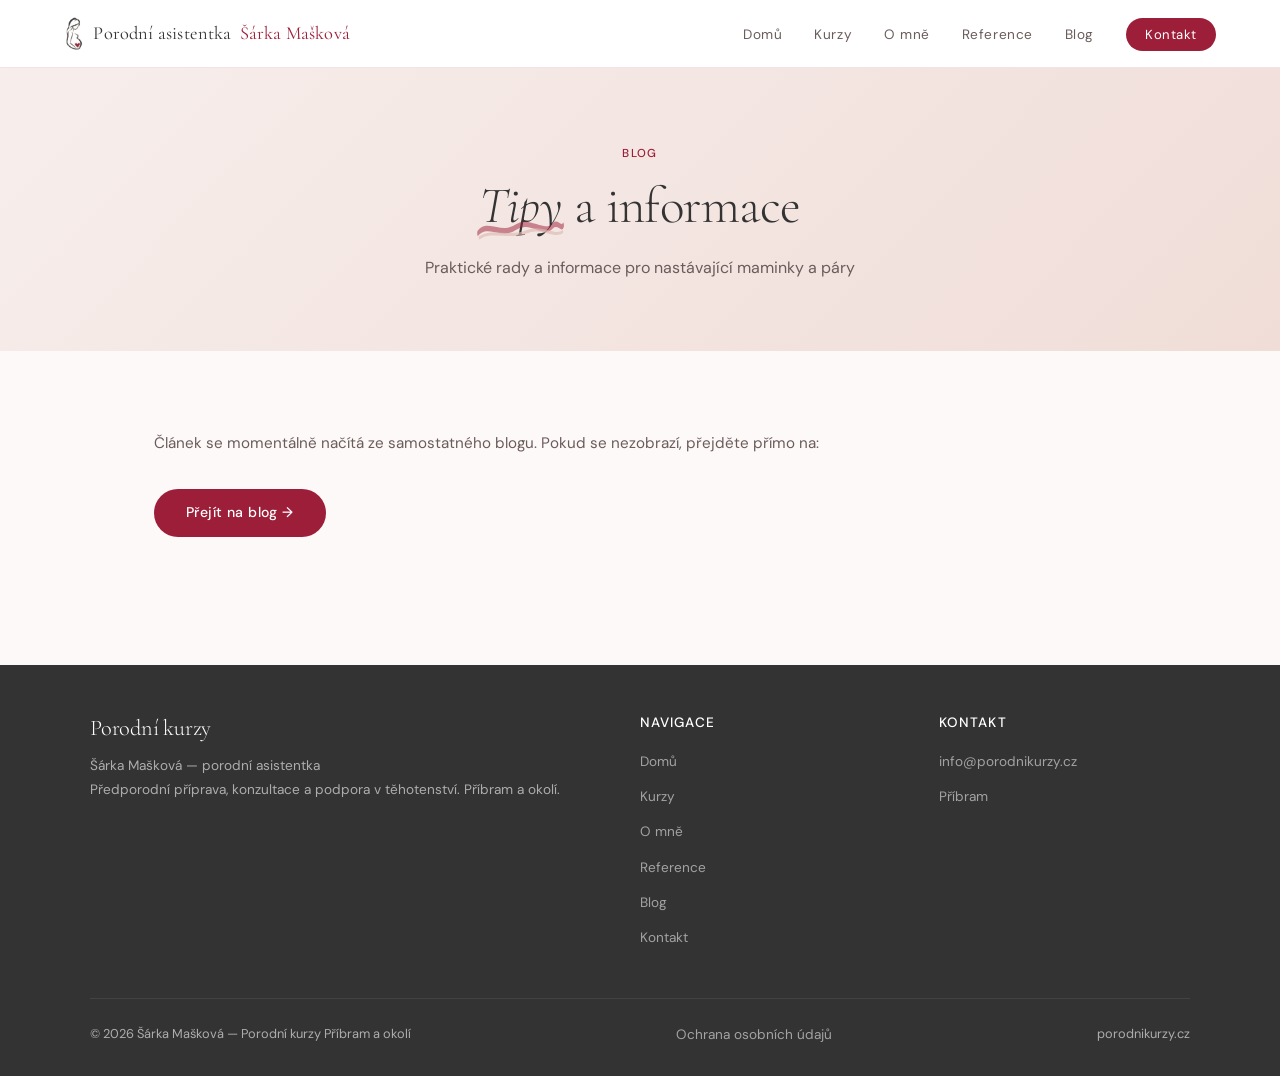
==== blog/index.html @ e964b086 "Refactor code structure for improved readability and maintainability- stranka per odkaz Co-authored-" ====
<!DOCTYPE html>
<html lang="cs">
<head>
  <meta charset="UTF-8">
  <meta name="viewport" content="width=device-width, initial-scale=1.0">
  <title>Blog o těhotenství, porodu a šestinedělí | Porodní kurzy Příbram</title>
  <meta name="description" content="Blog porodní asistentky Šárky Maškové s tipy k těhotenství, porodu, šestinedělí a péči o novorozence. Praktické články pro nastávající rodiče.">
  <link rel="canonical" href="https://porodnikurzy.cz/blog/">
  <meta property="og:title" content="Blog o těhotenství, porodu a šestinedělí | Porodní kurzy Příbram">
  <meta property="og:description" content="Praktické články o těhotenství, porodu, šestinedělí a péči o novorozence od porodní asistentky Šárky Maškové.">
  <meta property="og:url" content="https://porodnikurzy.cz/blog/">
  <meta name="twitter:title" content="Blog o těhotenství, porodu a šestinedělí | Porodní kurzy Příbram">
  <meta name="twitter:description" content="Praktické rady pro nastávající rodiče od porodní asistentky Šárky Maškové.">
  <meta name="robots" content="index, follow, max-snippet:-1, max-image-preview:large">
  <meta name="author" content="Šárka Mašková">
  <meta name="geo.region" content="CZ-ST">
  <meta name="geo.placename" content="Příbram, Středočeský kraj">
  <meta name="geo.position" content="49.6947;14.0120">
  <meta name="ICBM" content="49.6947, 14.0120">
  <meta property="og:type" content="website">
  <meta property="og:image" content="https://porodnikurzy.cz/sarka_maskova_square.png">
  <meta property="og:image:alt" content="Šárka Mašková, porodní asistentka">
  <meta property="og:locale" content="cs_CZ">
  <meta property="og:site_name" content="Porodní kurzy Příbram">
  <meta name="twitter:card" content="summary_large_image">
  <meta name="twitter:image" content="https://porodnikurzy.cz/sarka_maskova_square.png">
  <meta name="twitter:image:alt" content="Šárka Mašková, porodní asistentka v Příbrami">
  <meta name="theme-color" content="#9d1e39">
  <link rel="preconnect" href="https://fonts.googleapis.com">
  <link href="https://fonts.googleapis.com/css2?family=Cormorant+Garamond:ital,wght@0,300;0,400;0,600;1,300;1,400&family=DM+Sans:wght@300;400;500&display=swap" rel="stylesheet">
  <link rel="stylesheet" href="../styles.css">

  <script type="application/ld+json">
  {
    "@context": "https://schema.org",
    "@graph": [
      {
        "@type": "Blog",
        "@id": "https://porodnikurzy.cz/blog/#blog",
        "url": "https://porodnikurzy.cz/blog/",
        "name": "Blog o těhotenství, porodu a šestinedělí | Porodní kurzy Příbram",
        "description": "Blog porodní asistentky Šárky Maškové s tipy k těhotenství, porodu, šestinedělí a péči o novorozence.",
        "publisher": {"@id": "https://porodnikurzy.cz/#studio"}
      },
      {
        "@type": "BreadcrumbList",
        "itemListElement": [
          {"@type": "ListItem", "position": 1, "name": "Domů", "item": "https://porodnikurzy.cz/"},
          {"@type": "ListItem", "position": 2, "name": "Blog", "item": "https://porodnikurzy.cz/blog/"}
        ]
      }
    ]
  }
  </script>
</head>
<body>

<nav>
  <a class="nav-logo" href="/"><img src="/logotyp.png" alt="Logo">Porodní asistentka <span>Šárka Mašková</span></a>
  <ul class="nav-links">
    <li><a href="/">Domů</a></li>
    <li><a href="/kurzy">Kurzy</a></li>
    <li><a href="/o-mne">O mně</a></li>
    <li><a href="/reference">Reference</a></li>
    <li><a href="/blog">Blog</a></li>
    <li><a href="/kontakt" class="nav-cta">Kontakt</a></li>
  </ul>
  <div class="hamburger" onclick="toggleMobileMenu()">
    <span></span><span></span><span></span>
  </div>
</nav>
<div class="mobile-menu" id="mobileMenu">
  <a href="/">Domů</a>
  <a href="/kurzy">Kurzy</a>
  <a href="/o-mne">O mně</a>
  <a href="/reference">Reference</a>
  <a href="/blog">Blog</a>
  <a href="/kontakt">Kontakt</a>
</div>

<div class="page-header">
  <span class="tag">Blog</span>
  <h1><span class="u"><em>Tipy</em></span> a informace</h1>
  <p>Praktické rady a informace pro nastávající maminky a páry</p>
</div>

<div id="blog-list-view">
  <section class="section">
    <div class="container">
      <div class="blog-grid fade-in" id="blog-cards-grid" style="display:none"></div>
      <div class="blog-spinner" id="blog-spinner">
        <div class="blog-spinner__ring"></div>
        <span>Načítám články…</span>
      </div>
      <div id="blog-fallback" style="display:none">
        <p style="color:var(--mid);margin-bottom:2rem;font-size:0.95rem">Článek se momentálně načítá ze samostatného blogu. Pokud se nezobrazí, přejděte přímo na:</p>
        <a href="https://blog.porodnikurzy.cz" target="_blank" rel="noopener noreferrer" class="btn btn-primary" style="margin-bottom:3rem">Přejít na blog →</a>
      </div>
      <div id="blog-pagination" style="display:none;text-align:center;margin-top:2rem;margin-bottom:2rem">
        <p id="blog-count" class="blog-count"></p>
        <button id="blog-load-more" class="btn btn-outline" onclick="loadMoreBlogPosts()">Načíst další články</button>
      </div>
    </div>
  </section>
</div><!-- end blog-list-view -->

<div id="blog-detail-view" style="display:none"></div>

<footer>
  <div class="footer-inner">
    <div class="footer-brand">
      <h3>Porodní kurzy</h3>
      <p>Šárka Mašková — porodní asistentka<br>Předporodní příprava, konzultace a podpora v těhotenství. Příbram a okolí.</p>
    </div>
    <div>
      <h4>Navigace</h4>
      <ul>
        <li><a href="/">Domů</a></li>
        <li><a href="/kurzy">Kurzy</a></li>
        <li><a href="/o-mne">O mně</a></li>
        <li><a href="/reference">Reference</a></li>
        <li><a href="/blog">Blog</a></li>
        <li><a href="/kontakt">Kontakt</a></li>
      </ul>
    </div>
    <div>
      <h4>Kontakt</h4>
      <ul>
        <li><a href="mailto:info@porodnikurzy.cz">info@porodnikurzy.cz</a></li>
        <li><a href="/kontakt">Příbram</a></li>
      </ul>
    </div>
  </div>
  <div class="footer-bottom">
    <span>© 2026 Šárka Mašková — Porodní kurzy Příbram a okolí</span>
    <a href="/gdpr" style="color:rgba(255,255,255,0.55);text-decoration:none">Ochrana osobních údajů</a>
    <span>porodnikurzy.cz</span>
  </div>
</footer>

<script src="../scripts.js"></script>
</body>
</html>
---- styles.css ----
:root {
  --rose:       #9d1e39;
  --rose-light: #cd9c8f;
  --rose-pale:  #ddbbb2;
  --rose-wash:  #f7eeeb;
  --cream:      #fdf9f8;
  --warm:       #f5eeeb;
  --dark:       #333333;
  --mid:        #6b5c5c;
  --light:      #aa9494;
  --white:      #ffffff;
  --r: 0.6rem;
}

* { margin: 0; padding: 0; box-sizing: border-box; }

html { scroll-behavior: smooth; }

body {
  font-family: 'DM Sans', sans-serif;
  background: var(--cream);
  color: var(--dark);
  font-size: 16px;
  line-height: 1.7;
  overflow-x: hidden;
}

/* ─── TYPOGRAPHY ─────────────────────────────── */
h1, h2, h3, h4 {
  font-family: 'Cormorant Garamond', serif;
  font-weight: 300;
  line-height: 1.2;
  letter-spacing: -0.01em;
}
h1 { font-size: clamp(2.6rem, 6vw, 4.5rem); }
h2 { font-size: clamp(1.9rem, 4vw, 2.8rem); }
h3 { font-size: clamp(1.4rem, 3vw, 1.9rem); }


/* ─── HANDDRAWN UNDERLINE ────────────────────── */
.u {
  position: relative;
  display: inline;
}
.u::after {
  content: '';
  position: absolute;
  left: -2px; right: -2px;
  bottom: -0.08em;
  height: 0.55em;
  background: url("data:image/svg+xml,%3Csvg xmlns='http://www.w3.org/2000/svg' preserveAspectRatio='none' viewBox='0 0 200 18'%3E%3Cpath d='M2 13 C25 5, 55 16, 90 9 C120 3, 155 15, 175 8 C185 5, 194 11, 198 8' stroke='%239d1e39' stroke-width='3.5' fill='none' stroke-linecap='round' opacity='0.5'/%3E%3Cpath d='M5 16 C35 10, 75 17, 115 12 C148 8, 178 16, 197 12' stroke='%23ddbbb2' stroke-width='2' fill='none' stroke-linecap='round' opacity='0.65'/%3E%3C/svg%3E") center/100% 100% no-repeat;
  pointer-events: none;
  clip-path: inset(0 100% 0 0);
  transition: clip-path 0.75s cubic-bezier(0.3, 0, 0.2, 1);
}
.u.drawn::after { clip-path: inset(0 0% 0 0); }
.u2 {
  position: relative;
  display: inline;
}
.u2::after {
  content: '';
  position: absolute;
  left: -4px; right: -4px;
  bottom: -0.1em;
  height: 0.6em;
  background: url("data:image/svg+xml,%3Csvg xmlns='http://www.w3.org/2000/svg' preserveAspectRatio='none' viewBox='0 0 220 20'%3E%3Cpath d='M3 14 C50 4, 110 18, 165 7 C185 3, 205 13, 217 9' stroke='%239d1e39' stroke-width='4' fill='none' stroke-linecap='round' opacity='0.45'/%3E%3C/svg%3E") center/100% 100% no-repeat;
  pointer-events: none;
  clip-path: inset(0 100% 0 0);
  transition: clip-path 0.85s cubic-bezier(0.3, 0, 0.2, 1);
}
.u2.drawn::after { clip-path: inset(0 0% 0 0); }
.enc {
  position: relative;
  display: inline;
  padding: 0 0.1em;
}
.enc::after {
  content: '';
  position: absolute;
  inset: -0.3em -0.4em;
  background: url("data:image/svg+xml,%3Csvg xmlns='http://www.w3.org/2000/svg' preserveAspectRatio='none' viewBox='0 0 120 44'%3E%3Cellipse cx='60' cy='22' rx='55' ry='18' stroke='%239d1e39' stroke-width='2.5' fill='none' opacity='0.4' transform='rotate(-1.8 60 22)'/%3E%3C/svg%3E") center/100% 100% no-repeat;
  pointer-events: none;
  clip-path: inset(0 100% 0 0);
  transition: clip-path 1s cubic-bezier(0.3, 0, 0.2, 1);
}
.enc.drawn::after { clip-path: inset(0 0% 0 0); }

.italic { font-style: italic; }
.tag {
  display: inline-block;
  font-size: 0.72rem;
  font-weight: 500;
  letter-spacing: 0.12em;
  text-transform: uppercase;
  color: var(--rose);
  margin-bottom: 0.8rem;
}

/* ─── NAV ────────────────────────────────────── */
nav {
  position: sticky; top: 0; z-index: 100;
  background: rgba(255,255,255,0.97);
  backdrop-filter: blur(8px);
  border-bottom: 1px solid rgba(157,30,57,0.12);
  padding: 0 5vw;
  display: flex; align-items: center; justify-content: space-between;
  height: 68px;
}

.nav-logo {
  font-family: 'Cormorant Garamond', serif;
  font-size: 1.15rem;
  font-weight: 400;
  color: var(--dark);
  text-decoration: none;
  letter-spacing: 0.01em;
  display: flex;
  align-items: center;
  gap: 0.5rem;
}
.nav-logo img {
  height: 2.4rem;
  width: auto;
  display: block;
}
.nav-logo span { color: var(--rose); }

.nav-links {
  display: flex; gap: 2rem; list-style: none;
}
.nav-links a {
  font-size: 0.85rem;
  font-weight: 400;
  color: var(--mid);
  text-decoration: none;
  letter-spacing: 0.04em;
  transition: color 0.2s;
  cursor: pointer;
}
.nav-links a:hover,
.nav-links a.active { color: var(--rose); }

.nav-cta {
  background: var(--rose);
  color: var(--white) !important;
  padding: 0.5rem 1.2rem;
  border-radius: 2rem;
  font-size: 0.82rem !important;
  transition: background 0.2s !important;
}
.nav-cta:hover { background: #7a1228 !important; }

.hamburger {
  display: none; flex-direction: column; gap: 5px;
  cursor: pointer; padding: 4px;
}
.hamburger span {
  display: block; width: 24px; height: 2px;
  background: var(--dark); border-radius: 2px;
  transition: 0.3s;
}

/* ─── BUTTONS ────────────────────────────────── */
.btn {
  display: inline-block;
  padding: 0.75rem 2rem;
  border-radius: 2rem;
  font-size: 0.88rem;
  font-weight: 500;
  text-decoration: none;
  cursor: pointer;
  transition: all 0.25s;
  border: none;
  letter-spacing: 0.03em;
}
.btn-primary { background: var(--rose); color: var(--white); }
.btn-primary:hover { background: #7a1228; }
.btn-outline { background: transparent; color: var(--rose); border: 1.5px solid var(--rose); }
.btn-outline:hover { background: var(--rose); color: var(--white); }
.btn-dark { background: var(--dark); color: var(--white); }
.btn-dark:hover { background: var(--rose-light); }

/* ─── LAYOUT HELPERS ─────────────────────────── */
.container { max-width: 1100px; margin: 0 auto; padding: 0 5vw; }
.section { padding: 80px 0; }

.section-about-bg {
  background:
    linear-gradient(rgba(253,249,248,0.80), rgba(247,238,235,0.88)),
    url('fotky web studio 2/background_daddy.png') center/cover no-repeat;
}

.section-sm { padding: 50px 0; }

/* Kurzy page — photo background with gradient */
.kurzy-bg-section {
  position: relative;
  overflow: hidden;
  background-image: url('fotky web studio 2/backgroud_babyfoot.png');
  background-size: cover;
  background-position: center center;
}
.kurzy-bg-section::after {
  content: '';
  position: absolute;
  inset: 0;
  background: linear-gradient(to right,
    transparent 0%,
    rgba(253,249,248,0.3) 35%,
    rgba(253,249,248,0.88) 56%,
    #fdf9f8 72%,
    #fdf9f8 100%);
  pointer-events: none;
  z-index: 0;
}
.kurzy-bg-section > * { position: relative; z-index: 1; }

.grid-2 { display: grid; grid-template-columns: 1fr 1fr; gap: 3rem; }
.grid-3 { display: grid; grid-template-columns: repeat(3, 1fr); gap: 2rem; }

.center { text-align: center; }
.flex-between { display: flex; justify-content: space-between; align-items: center; }

/* ─── CARDS ──────────────────────────────────── */
.card {
  background: var(--white);
  border-radius: 1.2rem;
  padding: 2.2rem;
  border: 1px solid rgba(157,30,57,0.1);
  transition: box-shadow 0.25s, transform 0.25s;
}
.card:hover {
  box-shadow: 0 8px 32px rgba(157,30,57,0.15);
  transform: translateY(-3px);
}

/* ─── HERO ─────────────────────────── HOME ─── */
.hero-section {
  position: relative;
  overflow: hidden;
  background-image: url('studio web images/hero-bg.webp');
  background-size: cover;
  background-position: right center;
}
.hero-section::after {
  content: '';
  position: absolute;
  inset: 0;
  background: linear-gradient(to right,
    #fdf9f8 0%,
    #fdf9f8 28%,
    rgba(253,249,248,0.82) 42%,
    rgba(253,249,248,0.25) 62%,
    transparent 100%);
  pointer-events: none;
  z-index: 1;
}
.hero {
  min-height: calc(100vh - 68px);
  display: grid; grid-template-columns: 1fr 1fr;
  align-items: center;
  padding: 60px 5vw;
  max-width: 1200px; margin: 0 auto;
  gap: 4rem;
  position: relative;
  z-index: 2;
}

.hero-text .tag { margin-bottom: 1.2rem; }
.hero-text h1 { margin-bottom: 1.4rem; }
.hero-text h1 em {
  font-style: italic;
  color: var(--rose);
}
.hero-text p {
  font-size: 1.05rem;
  color: var(--mid);
  max-width: 480px;
  margin-bottom: 2.2rem;
  line-height: 1.8;
}
.hero-btns { display: flex; gap: 1rem; flex-wrap: wrap; }

.hero-visual {
  position: relative;
  display: flex; justify-content: center;
}

.hero-blob {
  width: min(420px, 90%);
  aspect-ratio: 1;
  background: radial-gradient(circle at 40% 60%, #f0d4cc 0%, var(--rose-wash) 60%, transparent 80%);
  border-radius: 60% 40% 55% 45% / 50% 60% 40% 50%;
  display: flex; align-items: center; justify-content: center;
  animation: morph 8s ease-in-out infinite;
}

@keyframes morph {
  0%,100% { border-radius: 60% 40% 55% 45% / 50% 60% 40% 50%; }
  33% { border-radius: 40% 60% 45% 55% / 60% 40% 60% 40%; }
  66% { border-radius: 55% 45% 60% 40% / 40% 55% 45% 60%; }
}

.hero-blob picture {
  display: flex;
  align-items: center;
  justify-content: center;
  width: 85%;
  aspect-ratio: 1;
}

.hero-blob img {
  width: 100%;
  height: 100%;
  object-fit: cover;
  border-radius: 50%;
  display: block;
}

/* floating cards */
.hero-card {
  position: absolute;
  background: var(--white);
  border-radius: 1rem;
  padding: 0.9rem 1.2rem;
  box-shadow: 0 4px 20px rgba(0,0,0,0.08);
  font-size: 0.82rem;
  font-weight: 500;
  border-left: 3px solid var(--rose);
  color: var(--dark);
  white-space: nowrap;
  animation: float 6s ease-in-out infinite;
}
.hero-card:nth-child(2) { top: 12%; right: -5%; animation-delay: -2s; }
.hero-card:nth-child(3) { bottom: 18%; left: -8%; animation-delay: -4s; border-left-color: var(--rose); }

@keyframes float {
  0%,100% { transform: translateY(0); }
  50% { transform: translateY(-8px); }
}

/* ─── HOME: BENEFITS STRIP ─────────────────── */
.benefits-strip {
  background: var(--rose-wash);
  padding: 48px 5vw;
}
.benefits-grid {
  max-width: 1100px; margin: 0 auto;
  display: grid; grid-template-columns: repeat(4, 1fr); gap: 2rem;
}
.benefit-item { display: flex; flex-direction: column; align-items: center; text-align: center; gap: 0.7rem; }
.benefit-icon {
  width: 64px; height: 64px;
  background: var(--white);
  border-radius: 50%;
  display: flex; align-items: center; justify-content: center;
  box-shadow: 0 2px 12px rgba(157,30,57,0.15);
  padding: 10px;
  overflow: hidden;
}
.benefit-icon img {
  width: 100%; height: 100%; object-fit: contain;
}
.benefit-item h4 { font-family: 'DM Sans', sans-serif; font-size: 0.9rem; font-weight: 500; }
.benefit-item p { font-size: 0.82rem; color: var(--mid); }

/* ─── HOME: SERVICES PREVIEW ──────────────── */
.service-card {
  background: var(--white);
  border-radius: 1.4rem;
  overflow: hidden;
  border: 1px solid rgba(157,30,57,0.1);
  transition: all 0.3s;
}
.service-card:hover { box-shadow: 0 12px 40px rgba(157,30,57,0.18); transform: translateY(-4px); }

.service-card-top {
  background: linear-gradient(135deg, var(--rose-wash), var(--warm));
  padding: 2rem;
  text-align: center;
  font-size: 2rem;
  display: flex; align-items: center; justify-content: center;
}
.service-card-icon {
  width: 72px; height: 72px;
  background: var(--white);
  border-radius: 50%;
  display: flex; align-items: center; justify-content: center;
  box-shadow: 0 2px 12px rgba(157,30,57,0.15);
  padding: 12px;
  overflow: hidden;
}
.service-card-icon picture,
.benefit-icon picture {
  display: block;
  width: 100%;
  height: 100%;
}
.service-card-body { padding: 1.8rem; }
.service-card-body h3 { margin-bottom: 0.6rem; }
.service-card-body p { font-size: 0.9rem; color: var(--mid); margin-bottom: 1.2rem; }
.price-tag {
  display: inline-block;
  background: var(--rose-wash);
  color: var(--rose);
  padding: 0.3rem 0.9rem;
  border-radius: 2rem;
  font-size: 0.85rem;
  font-weight: 500;
  margin-bottom: 1.2rem;
}

/* ─── HOME: APPROACH ───────────────────────── */
.approach-section {
  position: relative;
  overflow: hidden;
  background-color: var(--rose);
  background-image: url('muj_pristup_studio.webp');
  background-size: 75%;
  background-repeat: no-repeat;
  background-position: 110% center;
  color: var(--white);
  padding: 30px 5vw;
}
.approach-section::after {
  content: '';
  position: absolute;
  inset: 0;
  background: linear-gradient(to right,
    #9d1e39 0%,
    #9d1e39 30%,
    rgba(157,30,57,0.9) 50%,
    rgba(157,30,57,0.5) 65%,
    rgba(157,30,57,0.0) 82%);
  pointer-events: none;
  z-index: 0;
}
.approach-inner {
  position: relative;
  z-index: 1;
  max-width: 1100px; margin: 0 auto;
  display: grid; grid-template-columns: 1fr 1.2fr; gap: 5rem; align-items: center;
}
.approach-section .tag { color: var(--rose-pale); }
.approach-section h2 { color: var(--white); margin-bottom: 1.4rem; }
.approach-section p { color: rgba(255,255,255,0.7); margin-bottom: 1.6rem; font-size: 0.95rem; }
.approach-points { display: flex; flex-direction: column; gap: 1.2rem; }
.approach-point {
  display: flex; gap: 1rem; align-items: flex-start;
}
.ap-dot {
  width: 8px; height: 8px; min-width: 8px;
  background: var(--rose-pale);
  border-radius: 50%;
  margin-top: 0.5rem;
}
.approach-point p { color: rgba(255,255,255,0.7); font-size: 0.9rem; margin: 0; }
.approach-point strong { color: var(--white); display: block; font-size: 0.95rem; margin-bottom: 0.2rem; }

.approach-quote {
  background: rgba(255,255,255,0.05);
  border: 1px solid rgba(255,255,255,0.1);
  border-radius: 1.4rem;
  padding: 3rem;
  position: relative;
}
.approach-quote::before {
  content: '"';
  font-family: 'Cormorant Garamond', serif;
  font-size: 6rem;
  color: var(--rose-pale);
  position: absolute;
  top: -1.5rem; left: 2rem;
  line-height: 1;
  opacity: 0.5;
}
.approach-quote p {
  font-family: 'Cormorant Garamond', serif;
  font-size: 1.5rem;
  font-style: italic;
  color: var(--white) !important;
  line-height: 1.5;
  margin: 0;
}
.approach-quote cite {
  display: block;
  margin-top: 1.2rem;
  font-size: 0.82rem;
  color: var(--rose-pale) !important;
  font-style: normal;
  letter-spacing: 0.05em;
}

/* ─── TESTIMONIALS PREVIEW ─────────────────── */
.testimonial-card {
  background: var(--white);
  border-radius: 1.2rem;
  padding: 2rem;
  border: 1px solid rgba(157,30,57,0.1);
}
.stars { color: var(--rose); font-size: 0.9rem; margin-bottom: 0.8rem; }
.testimonial-card p { font-size: 0.9rem; color: var(--mid); margin-bottom: 1rem; font-style: italic; }
.testimonial-name { font-size: 0.82rem; font-weight: 500; color: var(--dark); }

/* ─── CTA BANNER ───────────────────────────── */
.cta-banner {
  background: linear-gradient(135deg, var(--rose) 0%, #7a1228 100%);
  padding: 70px 5vw;
  text-align: center;
  color: var(--white);
}
.cta-banner h2 { color: var(--white); margin-bottom: 0.8rem; }
.cta-banner p { opacity: 0.85; margin-bottom: 2rem; font-size: 1rem; }
.btn-white { background: var(--white); color: var(--rose); }
.btn-white:hover { background: var(--cream); }

/* ─── FOOTER ───────────────────────────────── */
footer {
  background: var(--dark);
  color: rgba(255,255,255,0.6);
  padding: 50px 5vw 30px;
}
.footer-inner {
  max-width: 1100px; margin: 0 auto;
  display: grid; grid-template-columns: 2fr 1fr 1fr; gap: 3rem;
  margin-bottom: 3rem;
}
.footer-brand h3 {
  font-family: 'Cormorant Garamond', serif;
  font-size: 1.4rem;
  color: var(--white);
  margin-bottom: 0.8rem;
}
.footer-brand p { font-size: 0.85rem; line-height: 1.7; }
footer h4 { color: var(--white); font-family: 'DM Sans', sans-serif; font-size: 0.85rem; font-weight: 500; letter-spacing: 0.08em; text-transform: uppercase; margin-bottom: 1rem; }
footer ul { list-style: none; display: flex; flex-direction: column; gap: 0.5rem; }
footer a { color: rgba(255,255,255,0.55); text-decoration: none; font-size: 0.85rem; transition: color 0.2s; cursor: pointer; }
footer a:hover { color: var(--rose-pale); }
.footer-bottom {
  max-width: 1100px; margin: 0 auto;
  padding-top: 1.5rem;
  border-top: 1px solid rgba(255,255,255,0.08);
  font-size: 0.8rem;
  display: flex; justify-content: space-between;
}

/* ─── PAGE HEADER ──────────────────────────── */
.page-header {
  background: linear-gradient(135deg, var(--rose-wash) 0%, #f0ddd8 100%);
  padding: 70px 5vw;
  text-align: center;
}
.page-header .tag { margin-bottom: 0.8rem; }
.page-header h1 { font-size: clamp(2rem, 5vw, 3.2rem); margin-bottom: 1rem; }
.page-header p { color: var(--mid); max-width: 520px; margin: 0 auto; }

/* ─── COURSES PAGE ─────────────────────────── */
.courses-grid {
  display: grid; grid-template-columns: repeat(3, 1fr); gap: 2rem;
  margin-top: 3rem;
}
.course-detail { display: none; }
.course-detail.open { display: block; }
.course-full-card {
  background: var(--white);
  border-radius: 1.4rem;
  overflow: hidden;
  border: 1px solid rgba(157,30,57,0.1);
  margin-top: 3rem;
}
.course-full-header {
  background: linear-gradient(135deg, var(--rose) 0%, #7a1228 100%);
  padding: 3rem;
  color: var(--white);
}
.course-full-header h2 { color: var(--white); margin-bottom: 0.6rem; }
.course-full-header p { opacity: 0.85; }
.course-full-body { padding: 3rem; }
.course-includes { display: grid; grid-template-columns: 1fr 1fr; gap: 0.6rem; margin: 1.5rem 0; }
.course-includes li {
  display: flex; gap: 0.6rem; align-items: flex-start;
  font-size: 0.88rem; list-style: none;
  color: var(--mid);
}
.course-includes li::before { content: '✓'; color: var(--rose); font-weight: 500; min-width: 16px; margin-top: 2px; }
.course-meta-row {
  display: flex; gap: 1.5rem; flex-wrap: wrap;
  margin: 1.5rem 0;
  padding: 1.5rem;
  background: var(--rose-wash);
  border-radius: 0.8rem;
}
.meta-item { display: flex; flex-direction: column; gap: 0.2rem; }
.meta-label { font-size: 0.72rem; text-transform: uppercase; letter-spacing: 0.08em; color: var(--light); }
.meta-value { font-size: 0.95rem; font-weight: 500; color: var(--dark); }

/* ─── ABOUT PAGE ───────────────────────────── */
.about-grid {
  display: grid; grid-template-columns: 1fr 1.4fr; gap: 5rem; align-items: start;
}
.about-portrait {
  position: sticky; top: 90px;
}
.portrait-frame {
  width: 100%;
  aspect-ratio: 3/4;
  background: linear-gradient(160deg, var(--rose-wash) 0%, #f0ddd8 100%);
  border-radius: 2rem;
  display: flex; align-items: center; justify-content: center;
  font-size: 5rem;
  overflow: hidden;
  position: relative;
}
.portrait-frame img { display: block; }

.portrait-overlay {
  position: absolute; bottom: 1.5rem; left: 1.5rem; right: 1.5rem;
  background: rgba(255,255,255,0.9);
  backdrop-filter: blur(8px);
  border-radius: 1rem;
  padding: 1.2rem;
}
.portrait-overlay h4 { font-size: 1.1rem; }
.portrait-overlay p { font-size: 0.82rem; color: var(--mid); }

.about-content h2 { margin-bottom: 1.2rem; }
.about-content p { color: var(--mid); margin-bottom: 1.2rem; font-size: 0.95rem; }

/* Příběh section — photo background */
.about-story-wrap {
  position: relative;
  border-radius: 2rem;
  overflow: hidden;
  padding: 3rem;
}
.about-story-wrap::before {
  content: '';
  position: absolute;
  inset: 0;
  background-image: url('o_mne_image.webp');
  background-size: cover;
  background-position: center;
  z-index: 0;
}
.about-story-wrap::after {
  content: '';
  position: absolute;
  inset: 0;
  background: linear-gradient(to right,
    transparent 0%,
    rgba(253,249,248,0.6) 35%,
    rgba(253,249,248,0.93) 58%,
    #fdf9f8 100%);
  z-index: 1;
}
.about-story-wrap > * { position: relative; z-index: 2; }
.edu-item {
  border-left: 2px solid var(--rose-pale);
  padding-left: 1.5rem;
  margin-bottom: 1.5rem;
  position: relative;
}
.edu-item::before {
  content: '';
  width: 10px; height: 10px;
  background: var(--rose);
  border-radius: 50%;
  position: absolute;
  left: -6px; top: 5px;
}
.edu-item h4 { font-family: 'DM Sans', sans-serif; font-size: 0.95rem; font-weight: 500; }
.edu-item p { font-size: 0.85rem; color: var(--light); margin: 0; }

/* ─── BABY CAROUSEL ────────────────────────── */
.baby-carousel-wrap {
  overflow: hidden;
  margin-bottom: 4rem;
  position: relative;
}
.baby-carousel {
  display: flex;
  gap: 1.2rem;
  animation: babyScroll 18s linear infinite;
  width: max-content;
}
.baby-carousel img {
  width: clamp(110px, 16vw, 155px);
  aspect-ratio: 1;
  object-fit: cover;
  border-radius: 50%;
  border: 3px solid var(--rose-pale);
  flex-shrink: 0;
}
@keyframes babyScroll {
  0%   { transform: translateX(0); }
  100% { transform: translateX(-50%); }
}
.baby-carousel-wrap:hover .baby-carousel { animation-play-state: paused; }

/* ─── REFERENCES PAGE ──────────────────────── */
.references-grid {
  display: grid; grid-template-columns: repeat(2, 1fr); gap: 2rem;
  margin-top: 3rem;
}
.ref-card {
  background: var(--white);
  border-radius: 1.2rem;
  padding: 2.2rem;
  border: 1px solid rgba(157,30,57,0.1);
  position: relative;
}
.ref-card::before {
  content: '"';
  font-family: 'Cormorant Garamond', serif;
  font-size: 4rem;
  color: var(--rose-pale);
  position: absolute;
  top: 0.5rem; right: 1.5rem;
  line-height: 1;
}
.ref-card p { font-size: 0.92rem; color: var(--mid); line-height: 1.7; margin-bottom: 1.2rem; }
.ref-author { display: flex; align-items: center; gap: 0.8rem; }
.ref-avatar {
  width: 40px; height: 40px;
  background: var(--rose-wash);
  border-radius: 50%;
  display: flex; align-items: center; justify-content: center;
  font-size: 0.9rem;
  font-weight: 500;
  color: var(--rose);
}
.ref-author-info strong { display: block; font-size: 0.88rem; }
.ref-author-info span { font-size: 0.78rem; color: var(--light); }

/* ─── BLOG PAGE ────────────────────────────── */
.blog-grid {
  display: flex;
  flex-direction: column;
  gap: 1.2rem;
  margin-top: 3rem;
}
.blog-card {
  background: var(--white);
  border-radius: 1rem;
  overflow: hidden;
  border: 1px solid rgba(157,30,57,0.1);
  transition: all 0.3s;
  cursor: pointer;
  display: flex;
  align-items: stretch;
}
.blog-card:hover { box-shadow: 0 8px 32px rgba(157,30,57,0.14); transform: translateY(-2px); }
.blog-img {
  width: 220px;
  min-width: 220px;
  background: linear-gradient(135deg, var(--rose-wash), var(--warm));
  display: flex; align-items: center; justify-content: center;
  font-size: 3rem;
  overflow: hidden;
  flex-shrink: 0;
}
.blog-img img {
  width: 220px;
  height: 100%;
  object-fit: cover;
  display: block;
}
.blog-body { padding: 1.4rem 1.6rem; display: flex; flex-direction: column; justify-content: center; }
.blog-meta { font-size: 0.78rem; color: var(--light); margin-bottom: 0.4rem; }
.blog-body h3 { font-size: 1.35rem; margin-bottom: 0.5rem; line-height: 1.3; color: var(--dark); }
.blog-body p { font-size: 0.88rem; color: var(--mid); margin: 0; }
.blog-tag-pill {
  display: inline-block;
  background: var(--rose-wash);
  color: var(--rose);
  padding: 0.25rem 0.75rem;
  border-radius: 2rem;
  font-size: 0.75rem;
  margin-bottom: 0.7rem;
}

/* ─── BLOG DETAIL ──────────────────────────── */
.blog-detail-hero {
  width: 100%;
  height: 100%;
  min-height: 300px;
  object-fit: cover;
  display: block;
  border-radius: 0.8rem;
}
.blog-detail-header {
  background: linear-gradient(135deg, var(--rose-wash) 0%, #f0ddd8 100%);
  padding: 50px 5vw 36px;
  text-align: left;
}
.blog-detail-header .blog-meta { font-size: 0.85rem; color: var(--mid); margin-bottom: 0.8rem; }
.blog-detail-header h1 { font-size: clamp(1.8rem, 4vw, 2.8rem); margin-top: 0.5rem; text-align: left; }
.blog-detail-body {
  max-width: 1100px;
  margin: 0 auto;
  padding: 3rem 5vw;
  display: grid;
  grid-template-columns: 340px 1fr;
  gap: 3rem;
  align-items: start;
}
.blog-detail-body-img { position: sticky; top: 88px; }
.blog-detail-content {
  font-size: 1rem;
  color: var(--mid);
  line-height: 1.8;
  text-align: left;
}
@media (max-width: 760px) {
  .blog-detail-body { grid-template-columns: 1fr; }
  .blog-detail-body-img { position: static; }
  .blog-detail-hero { min-height: 220px; }
}
.blog-detail-content h2,
.blog-detail-content h3 { color: var(--dark); margin: 2rem 0 0.8rem; font-family: 'Cormorant Garamond', serif; }
.blog-detail-content p { margin-bottom: 1.2rem; }
.blog-detail-content img { max-width: 100%; border-radius: 0.8rem; margin: 1rem 0; }
.blog-detail-content a { color: var(--rose); }
.blog-detail-content ul, .blog-detail-content ol { padding-left: 1.5rem; margin-bottom: 1.2rem; }
.blog-detail-content li { margin-bottom: 0.4rem; }
.blog-loading { text-align: center; padding: 5rem 1rem; color: var(--mid); }

.blog-spinner {
  display: flex;
  flex-direction: column;
  align-items: center;
  justify-content: center;
  padding: 5rem 1rem;
  gap: 1.2rem;
  color: var(--mid);
  font-size: 0.9rem;
}
.blog-spinner__ring {
  width: 44px;
  height: 44px;
  border: 3px solid var(--rose-wash);
  border-top-color: var(--rose);
  border-radius: 50%;
  animation: spin 0.8s linear infinite;
}
@keyframes spin { to { transform: rotate(360deg); } }
.blog-count { color: var(--mid); font-size: 0.85rem; margin-bottom: 1rem; }

/* ─── CONTACT PAGE ─────────────────────────── */
.contact-grid {
  display: grid; grid-template-columns: 1fr 1.3fr; gap: 4rem;
  align-items: start;
}
.contact-info { display: flex; flex-direction: column; gap: 1.8rem; }
.contact-item { display: flex; gap: 1rem; align-items: flex-start; }
.contact-icon {
  width: 46px; height: 46px; min-width: 46px;
  background: var(--rose-wash);
  border-radius: 50%;
  display: flex; align-items: center; justify-content: center;
  font-size: 1.1rem;
}
.contact-item strong { display: block; font-size: 0.85rem; color: var(--light); margin-bottom: 0.2rem; font-weight: 400; letter-spacing: 0.05em; text-transform: uppercase; }
.contact-item p { font-size: 0.95rem; color: var(--dark); }

.contact-form { background: var(--white); border-radius: 1.4rem; padding: 2.5rem; border: 1px solid rgba(157,30,57,0.1); }
.form-row { display: grid; grid-template-columns: 1fr 1fr; gap: 1rem; }
.form-group { display: flex; flex-direction: column; gap: 0.4rem; margin-bottom: 1.2rem; }
.form-group label { font-size: 0.82rem; font-weight: 500; color: var(--mid); letter-spacing: 0.03em; }
.form-group input,
.form-group textarea,
.form-group select {
  padding: 0.75rem 1rem;
  border: 1.5px solid rgba(157,30,57,0.2);
  border-radius: 0.6rem;
  background: var(--cream);
  font-family: 'DM Sans', sans-serif;
  font-size: 0.9rem;
  color: var(--dark);
  transition: border-color 0.2s;
  outline: none;
}
.form-group input:focus,
.form-group textarea:focus,
.form-group select:focus { border-color: var(--rose); background: var(--white); }
.form-group textarea { height: 140px; resize: vertical; }

/* ─── ANIMATIONS ────────────────────────────── */
.fade-in {
  opacity: 0;
  transform: translateY(24px);
  transition: opacity 0.6s ease, transform 0.6s ease;
}
.fade-in.visible { opacity: 1; transform: none; }

/* ─── MOBILE NAV ────────────────────────────── */
.mobile-menu {
  display: none;
  position: fixed; top: 68px; left: 0; right: 0; bottom: 0;
  background: var(--cream);
  z-index: 99;
  padding: 2rem 5vw;
  flex-direction: column; gap: 1.2rem;
}
.mobile-menu.open { display: flex; }
.mobile-menu a {
  font-size: 1.2rem;
  color: var(--dark);
  text-decoration: none;
  padding: 0.5rem 0;
  border-bottom: 1px solid rgba(157,30,57,0.12);
  cursor: pointer;
}

/* ─── RESPONSIVE ────────────────────────────── */
@media (max-width: 900px) {
  .hero-section::after { background: linear-gradient(to bottom, rgba(253,249,248,0.55) 0%, #fdf9f8 50%); }
  .hero { grid-template-columns: 1fr; min-height: auto; padding: 50px 5vw; }
  .hero-visual { display: none; }
  .grid-2, .grid-3, .courses-grid, .references-grid, .contact-grid, .about-grid { grid-template-columns: 1fr; }
  .blog-img { width: 140px; min-width: 140px; }
  .benefits-grid { grid-template-columns: repeat(2, 1fr); }
  .approach-inner { grid-template-columns: 1fr; gap: 3rem; }
  .approach-section { padding: 50px 5vw; }
  .approach-section::after { background: rgba(157,30,57,0.95); }
  .approach-quote { padding: 1.8rem; }
  .approach-quote p { font-size: 1.25rem; }
  .course-includes { grid-template-columns: 1fr; }
  .form-row { grid-template-columns: 1fr; }
  .footer-inner { grid-template-columns: 1fr; }
  .footer-bottom { flex-direction: column; gap: 0.5rem; }
  .hamburger { display: flex; }
  .nav-links { display: none; }
  .about-portrait { position: static; }
}

@media (max-width: 600px) {
  .benefits-grid { grid-template-columns: 1fr 1fr; }
  .hero-btns { flex-direction: column; }
  .blog-card { flex-direction: column; }
  .blog-img { width: 100%; min-width: 0; height: 180px; }
  .blog-img img { width: 100%; height: 180px; }
}

/* ─── FAQ ─────────────────────────────────── */
.spk-faq {
  background: #ffffff;
  padding: 88px 24px;
  font-family: inherit;
  box-sizing: border-box;
}
.spk-faq *, .spk-faq *::before, .spk-faq *::after { box-sizing: inherit; }
.spk-faq__inner { max-width: 760px; margin: 0 auto; }
.spk-faq__header { text-align: center; margin-bottom: 60px; }
.spk-faq__eyebrow {
  display: inline-block;
  font-size: 11px;
  font-weight: 700;
  letter-spacing: 0.15em;
  text-transform: uppercase;
  color: #9d1e39;
  margin-bottom: 16px;
}
.spk-faq__title {
  font-size: clamp(28px, 4vw, 38px);
  font-weight: 600;
  color: #333333;
  margin: 0 0 16px;
  line-height: 1.2;
  letter-spacing: -0.015em;
}
.spk-faq__title::after {
  content: '';
  display: block;
  width: 36px;
  height: 2px;
  background: #9d1e39;
  margin: 18px auto 0;
  border-radius: 2px;
}
.spk-faq__subtitle { font-size: 16px; color: #7a6060; margin: 0; line-height: 1.65; }
.spk-faq__list { border-top: 1px solid #ddbbb2; }
.spk-faq__item { border-bottom: 1px solid #ddbbb2; }
.spk-faq__q {
  width: 100%;
  background: none;
  border: none;
  padding: 22px 0;
  display: flex;
  align-items: center;
  justify-content: space-between;
  gap: 20px;
  cursor: pointer;
  text-align: left;
  font-size: 16px;
  font-weight: 500;
  color: #333333;
  line-height: 1.45;
  transition: color 0.2s ease;
  font-family: inherit;
}
.spk-faq__q:hover { color: #9d1e39; }
.spk-faq__q[aria-expanded="true"] { color: #9d1e39; }
.spk-faq__icon {
  flex-shrink: 0;
  width: 30px;
  height: 30px;
  border: 1.5px solid #cd9c8f;
  border-radius: 50%;
  position: relative;
  transition: background 0.25s ease, border-color 0.25s ease, transform 0.3s ease;
}
.spk-faq__icon::before,
.spk-faq__icon::after {
  content: '';
  position: absolute;
  background: #9d1e39;
  border-radius: 2px;
  top: 50%; left: 50%;
  transition: background 0.25s ease;
}
.spk-faq__icon::before { width: 12px; height: 1.5px; transform: translate(-50%, -50%); }
.spk-faq__icon::after  { width: 1.5px; height: 12px; transform: translate(-50%, -50%); }
.spk-faq__q[aria-expanded="true"] .spk-faq__icon {
  background: #9d1e39;
  border-color: #9d1e39;
  transform: rotate(45deg);
}
.spk-faq__q[aria-expanded="true"] .spk-faq__icon::before,
.spk-faq__q[aria-expanded="true"] .spk-faq__icon::after { background: #ffffff; }
.spk-faq__a {
  overflow: hidden;
  max-height: 0;
  transition: max-height 0.38s ease, padding-bottom 0.25s ease;
  padding-bottom: 0;
}
.spk-faq__a.is-open { max-height: 500px; padding-bottom: 26px; }
.spk-faq__a p { font-size: 15px; line-height: 1.8; color: #5a4a4a; margin: 0 0 12px; }
.spk-faq__a p:last-child { margin-bottom: 0; }
.spk-faq__a a { color: #9d1e39; text-decoration: underline; text-underline-offset: 3px; transition: color 0.15s ease; }
.spk-faq__a a:hover { color: #7a1730; }
.spk-faq__a strong { color: #333333; font-weight: 600; }
.spk-faq__cta {
  text-align: center;
  margin-top: 56px;
  padding: 40px 36px;
  background: #ddbbb2;
  border-radius: 3px;
}
.spk-faq__cta p { font-size: 15px; color: #3d1c1c; margin: 0 0 22px; line-height: 1.65; }
.spk-faq__cta-btn {
  display: inline-block;
  background: #9d1e39;
  color: #ffffff;
  font-size: 13px;
  font-weight: 700;
  letter-spacing: 0.08em;
  text-transform: uppercase;
  border: none;
  cursor: pointer;
  padding: 14px 34px;
  border-radius: 2px;
  transition: background 0.2s ease, transform 0.15s ease;
}
.spk-faq__cta-btn:hover { background: #7a1730; transform: translateY(-1px); }
@media (max-width: 600px) {
  .spk-faq { padding: 60px 20px; }
  .spk-faq__q { font-size: 15px; padding: 18px 0; }
  .spk-faq__cta { padding: 30px 20px; }
  .service-card-top { padding: 1.2rem; }
}

/* Disable lift-on-tap for touch-only devices */
@media (hover: none) {
  .card:hover, .service-card:hover { transform: none; box-shadow: none; }
}
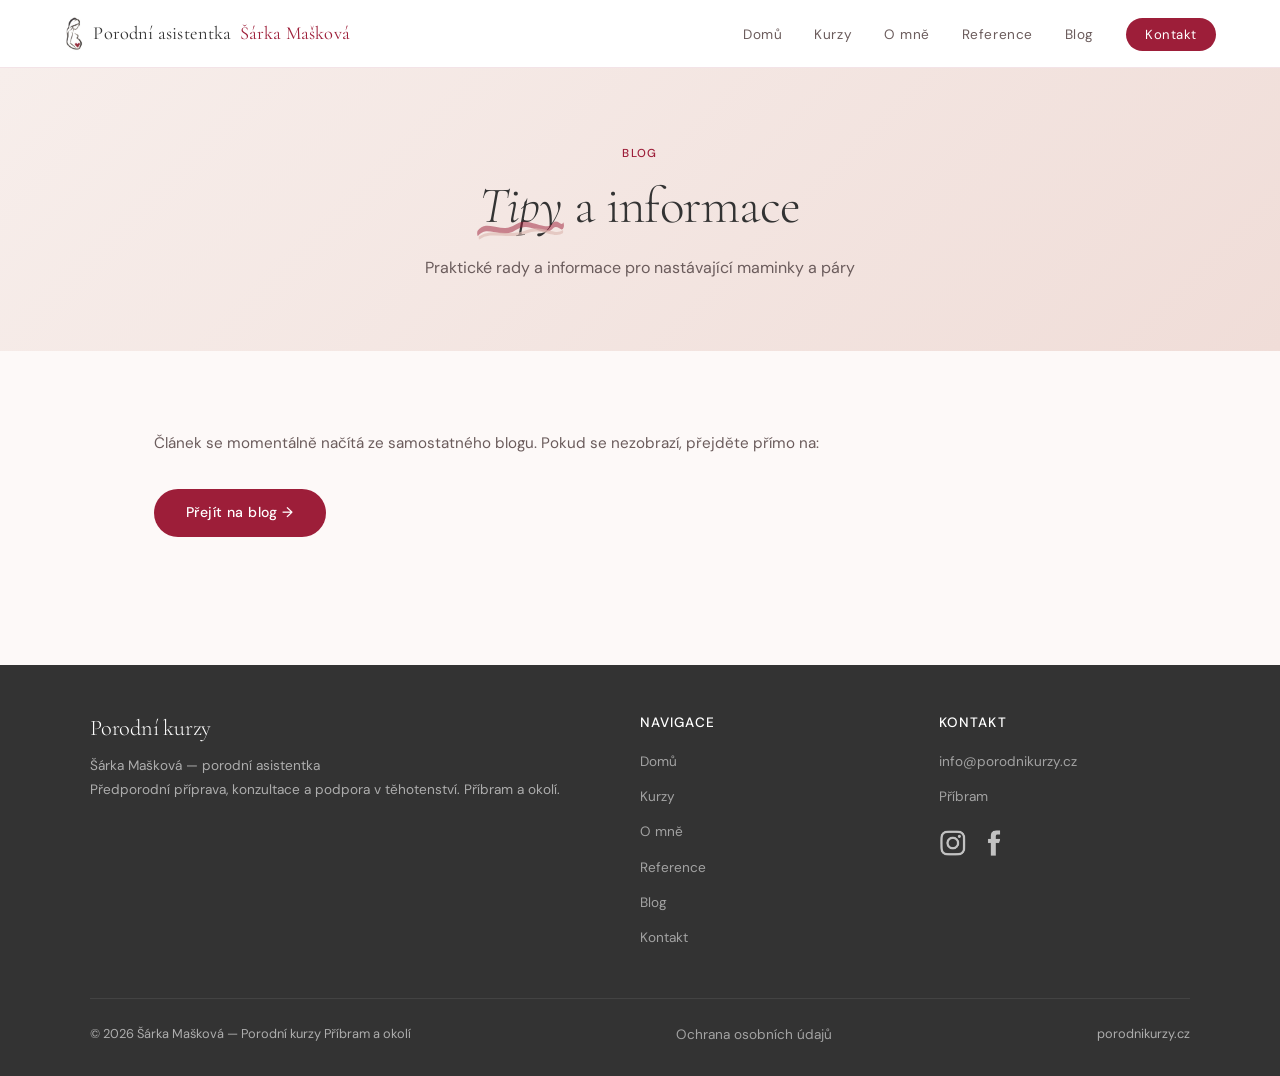
==== commit a8f94f43: "Add Instagram icon in WEBP format" ====
--- a/blog/index.html
+++ b/blog/index.html
@@ -129,6 +129,14 @@
         <li><a href="mailto:info@porodnikurzy.cz">info@porodnikurzy.cz</a></li>
         <li><a href="/kontakt">Příbram</a></li>
       </ul>
+      <div style="display:flex;gap:0.8rem;margin-top:1.2rem;align-items:center">
+        <a href="https://www.instagram.com/studio_porodnich_kurzu/" target="_blank" rel="noopener" aria-label="Instagram">
+          <img src="/icons web studio/instagram2.png" alt="Instagram" style="width:28px;height:28px;object-fit:contain;opacity:0.7;transition:opacity 0.2s" onmouseover="this.style.opacity='1'" onmouseout="this.style.opacity='0.7'">
+        </a>
+        <a href="https://www.facebook.com/sarka.pregnancy.care" target="_blank" rel="noopener" aria-label="Facebook">
+          <img src="/icons web studio/fb2.png" alt="Facebook" style="width:28px;height:28px;object-fit:contain;opacity:0.7;transition:opacity 0.2s" onmouseover="this.style.opacity='1'" onmouseout="this.style.opacity='0.7'">
+        </a>
+      </div>
     </div>
   </div>
   <div class="footer-bottom">
--- a/styles.css
+++ b/styles.css
@@ -218,6 +218,7 @@
 
 .grid-2 { display: grid; grid-template-columns: 1fr 1fr; gap: 3rem; }
 .grid-3 { display: grid; grid-template-columns: repeat(3, 1fr); gap: 2rem; }
+.grid-4 { display: grid; grid-template-columns: repeat(4, 1fr); gap: 1.5rem; }
 
 .center { text-align: center; }
 .flex-between { display: flex; justify-content: space-between; align-items: center; }
@@ -240,6 +241,7 @@
   position: relative;
   overflow: hidden;
   background-image: url('studio web images/hero-bg.webp');
+  background-repeat: no-repeat;
   background-size: cover;
   background-position: right center;
 }
@@ -557,7 +559,7 @@
 
 /* ─── COURSES PAGE ─────────────────────────── */
 .courses-grid {
-  display: grid; grid-template-columns: repeat(3, 1fr); gap: 2rem;
+  display: grid; grid-template-columns: repeat(4, 1fr); gap: 1.5rem;
   margin-top: 3rem;
 }
 .course-detail { display: none; }
@@ -915,15 +917,48 @@
 
 /* ─── RESPONSIVE ────────────────────────────── */
 @media (max-width: 900px) {
-  .hero-section::after { background: linear-gradient(to bottom, rgba(253,249,248,0.55) 0%, #fdf9f8 50%); }
+  .hero-section {
+    background-size: auto 103%;
+    background-position: 100% 0%;
+  }
+  .hero-section::after {
+    background: linear-gradient(to right,
+      #fdf9f8 0%,
+      rgba(253,249,248,0.95) 28%,
+      rgba(253,249,248,0.68) 48%,
+      rgba(253,249,248,0.18) 72%,
+      transparent 100%);
+  }
   .hero { grid-template-columns: 1fr; min-height: auto; padding: 50px 5vw; }
+  .hero-text p { color: #000000; }
   .hero-visual { display: none; }
-  .grid-2, .grid-3, .courses-grid, .references-grid, .contact-grid, .about-grid { grid-template-columns: 1fr; }
+  .grid-2, .grid-3, .grid-4, .courses-grid, .references-grid, .contact-grid, .about-grid { grid-template-columns: 1fr; }
+  .kurzy-bg-section {
+    background-image: url('kurzy_tablet_mobil.webp');
+    background-position: center top;
+  }
+  .kurzy-bg-section::after {
+    background: linear-gradient(to bottom,
+      rgba(253,249,248,0.3) 0%,
+      rgba(253,249,248,0.78) 30%,
+      #fdf9f8 62%,
+      #fdf9f8 100%);
+  }
   .blog-img { width: 140px; min-width: 140px; }
   .benefits-grid { grid-template-columns: repeat(2, 1fr); }
   .approach-inner { grid-template-columns: 1fr; gap: 3rem; }
-  .approach-section { padding: 50px 5vw; }
-  .approach-section::after { background: rgba(157,30,57,0.95); }
+  .approach-section {
+    padding: 50px 5vw;
+    background-image: url('home_page_muj_pristup_tablet.webp');
+    background-size: cover;
+    background-position: center top;
+  }
+  .approach-section::after {
+    background: linear-gradient(to bottom,
+      rgba(157,30,57,0.48) 0%,
+      rgba(157,30,57,0.82) 40%,
+      #9d1e39 100%);
+  }
   .approach-quote { padding: 1.8rem; }
   .approach-quote p { font-size: 1.25rem; }
   .course-includes { grid-template-columns: 1fr; }
@@ -932,15 +967,37 @@
   .footer-bottom { flex-direction: column; gap: 0.5rem; }
   .hamburger { display: flex; }
   .nav-links { display: none; }
-  .about-portrait { position: static; }
+  .about-portrait {
+    position: static;
+    max-width: 360px;
+    margin: 0 auto;
+  }
 }
 
 @media (max-width: 600px) {
+  .hero-section {
+    background-image: url('home_page_hero_sekce_mobil.webp');
+    background-size: auto 106%;
+    background-position: 100% 0%;
+  }
+  .hero-section::after {
+    background: linear-gradient(to right,
+      #fdf9f8 0%,
+      rgba(253,249,248,0.94) 34%,
+      rgba(253,249,248,0.58) 56%,
+      rgba(253,249,248,0.14) 76%,
+      transparent 100%);
+  }
+  .hero-text p { color: #000000; }
   .benefits-grid { grid-template-columns: 1fr 1fr; }
   .hero-btns { flex-direction: column; }
   .blog-card { flex-direction: column; }
-  .blog-img { width: 100%; min-width: 0; height: 180px; }
-  .blog-img img { width: 100%; height: 180px; }
+  .blog-img { width: 100%; min-width: 0; height: auto; }
+  .blog-img img { width: 100%; height: auto; object-fit: contain; }
+  .approach-section {
+    background-image: url('home_page_muj_pristup_mobil.webp');
+    background-position: center top;
+  }
 }
 
 /* ─── FAQ ─────────────────────────────────── */
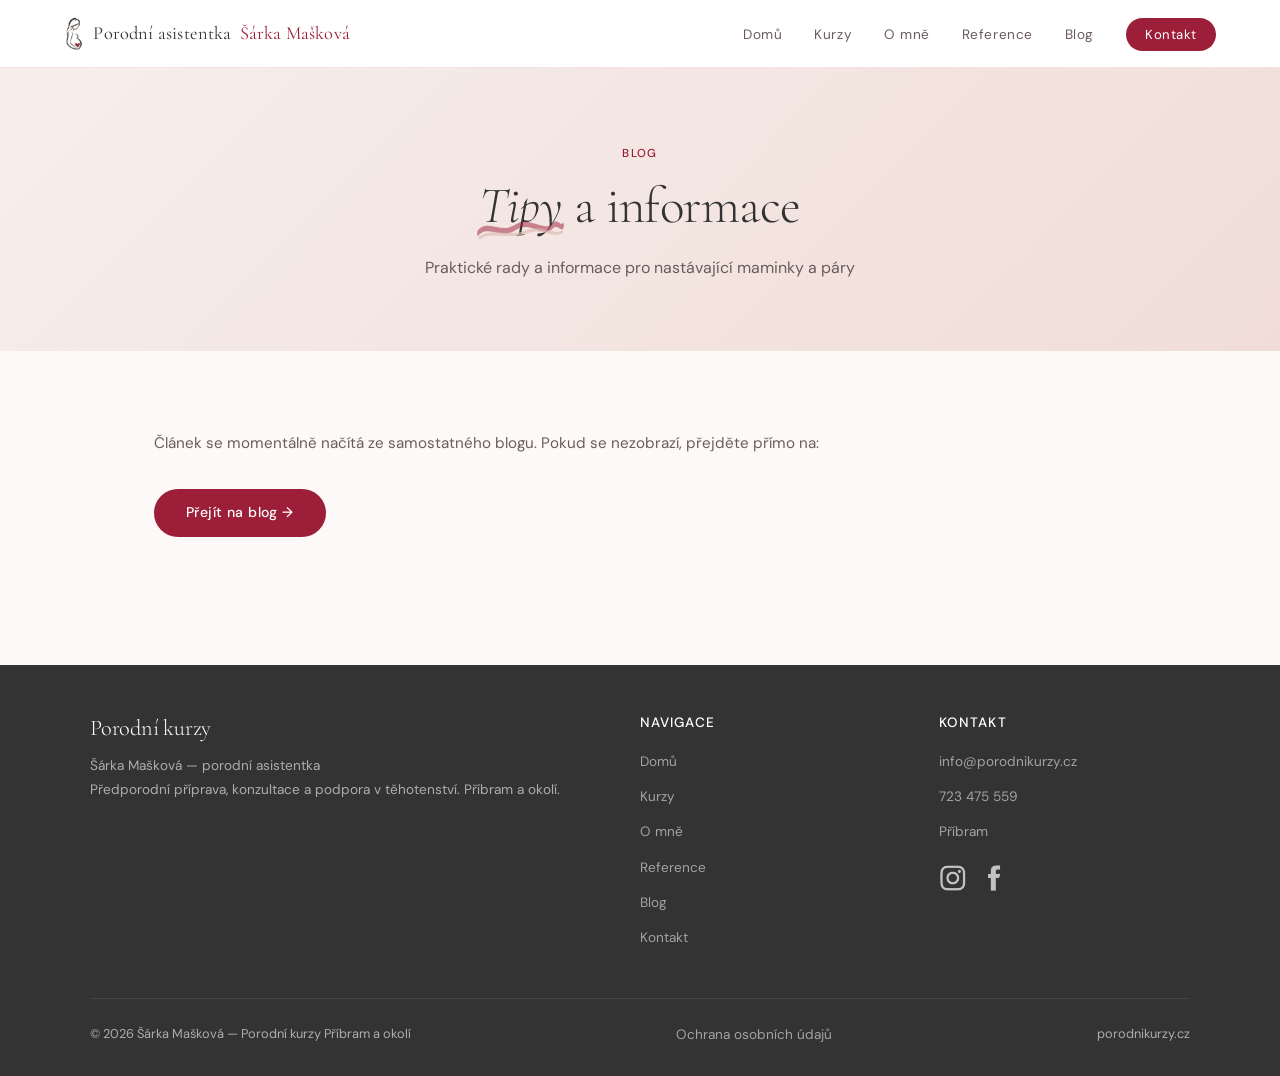
==== commit 21bfbe96: "Add phone number to contact information across multiple pages" ====
--- a/blog/index.html
+++ b/blog/index.html
@@ -127,6 +127,7 @@
       <h4>Kontakt</h4>
       <ul>
         <li><a href="mailto:info@porodnikurzy.cz">info@porodnikurzy.cz</a></li>
+        <li><a href="tel:+420723475559">723 475 559</a></li>
         <li><a href="/kontakt">Příbram</a></li>
       </ul>
       <div style="display:flex;gap:0.8rem;margin-top:1.2rem;align-items:center">
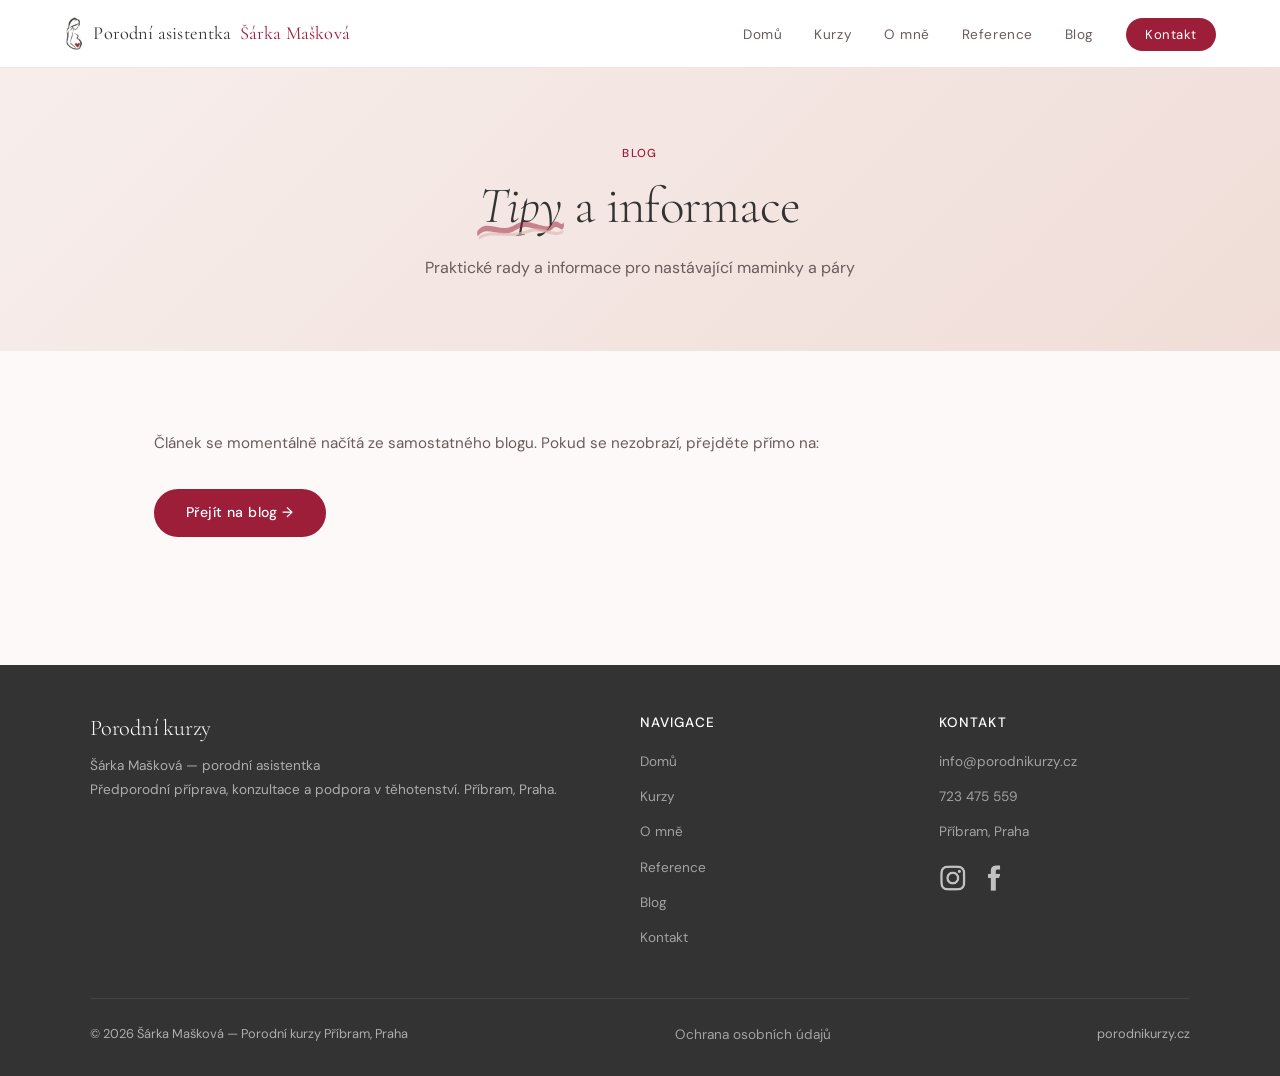
==== commit 4f7f77d2: "přidání praha, uprava formulare" ====
--- a/blog/index.html
+++ b/blog/index.html
@@ -3,28 +3,28 @@
 <head>
   <meta charset="UTF-8">
   <meta name="viewport" content="width=device-width, initial-scale=1.0">
-  <title>Blog o těhotenství, porodu a šestinedělí | Porodní kurzy Příbram</title>
+  <title>Blog o těhotenství, porodu a šestinedělí | Porodní kurzy Příbram, Praha</title>
   <meta name="description" content="Blog porodní asistentky Šárky Maškové s tipy k těhotenství, porodu, šestinedělí a péči o novorozence. Praktické články pro nastávající rodiče.">
   <link rel="canonical" href="https://porodnikurzy.cz/blog/">
-  <meta property="og:title" content="Blog o těhotenství, porodu a šestinedělí | Porodní kurzy Příbram">
+  <meta property="og:title" content="Blog o těhotenství, porodu a šestinedělí | Porodní kurzy Příbram, Praha">
   <meta property="og:description" content="Praktické články o těhotenství, porodu, šestinedělí a péči o novorozence od porodní asistentky Šárky Maškové.">
   <meta property="og:url" content="https://porodnikurzy.cz/blog/">
-  <meta name="twitter:title" content="Blog o těhotenství, porodu a šestinedělí | Porodní kurzy Příbram">
+  <meta name="twitter:title" content="Blog o těhotenství, porodu a šestinedělí | Porodní kurzy Příbram, Praha">
   <meta name="twitter:description" content="Praktické rady pro nastávající rodiče od porodní asistentky Šárky Maškové.">
   <meta name="robots" content="index, follow, max-snippet:-1, max-image-preview:large">
   <meta name="author" content="Šárka Mašková">
   <meta name="geo.region" content="CZ-ST">
-  <meta name="geo.placename" content="Příbram, Středočeský kraj">
+  <meta name="geo.placename" content="Příbram, Praha">
   <meta name="geo.position" content="49.6947;14.0120">
   <meta name="ICBM" content="49.6947, 14.0120">
   <meta property="og:type" content="website">
   <meta property="og:image" content="https://porodnikurzy.cz/sarka_maskova_square.png">
   <meta property="og:image:alt" content="Šárka Mašková, porodní asistentka">
   <meta property="og:locale" content="cs_CZ">
-  <meta property="og:site_name" content="Porodní kurzy Příbram">
+  <meta property="og:site_name" content="Porodní kurzy Příbram, Praha">
   <meta name="twitter:card" content="summary_large_image">
   <meta name="twitter:image" content="https://porodnikurzy.cz/sarka_maskova_square.png">
-  <meta name="twitter:image:alt" content="Šárka Mašková, porodní asistentka v Příbrami">
+  <meta name="twitter:image:alt" content="Šárka Mašková, porodní asistentka v Příbrami a Praze">
   <meta name="theme-color" content="#9d1e39">
   <link rel="preconnect" href="https://fonts.googleapis.com">
   <link href="https://fonts.googleapis.com/css2?family=Cormorant+Garamond:ital,wght@0,300;0,400;0,600;1,300;1,400&family=DM+Sans:wght@300;400;500&display=swap" rel="stylesheet">
@@ -38,7 +38,7 @@
         "@type": "Blog",
         "@id": "https://porodnikurzy.cz/blog/#blog",
         "url": "https://porodnikurzy.cz/blog/",
-        "name": "Blog o těhotenství, porodu a šestinedělí | Porodní kurzy Příbram",
+        "name": "Blog o těhotenství, porodu a šestinedělí | Porodní kurzy Příbram, Praha",
         "description": "Blog porodní asistentky Šárky Maškové s tipy k těhotenství, porodu, šestinedělí a péči o novorozence.",
         "publisher": {"@id": "https://porodnikurzy.cz/#studio"}
       },
@@ -110,7 +110,7 @@
   <div class="footer-inner">
     <div class="footer-brand">
       <h3>Porodní kurzy</h3>
-      <p>Šárka Mašková — porodní asistentka<br>Předporodní příprava, konzultace a podpora v těhotenství. Příbram a okolí.</p>
+      <p>Šárka Mašková — porodní asistentka<br>Předporodní příprava, konzultace a podpora v těhotenství. Příbram, Praha.</p>
     </div>
     <div>
       <h4>Navigace</h4>
@@ -128,7 +128,7 @@
       <ul>
         <li><a href="mailto:info@porodnikurzy.cz">info@porodnikurzy.cz</a></li>
         <li><a href="tel:+420723475559">723 475 559</a></li>
-        <li><a href="/kontakt">Příbram</a></li>
+        <li><a href="/kontakt">Příbram, Praha</a></li>
       </ul>
       <div style="display:flex;gap:0.8rem;margin-top:1.2rem;align-items:center">
         <a href="https://www.instagram.com/studio_porodnich_kurzu/" target="_blank" rel="noopener" aria-label="Instagram">
@@ -141,7 +141,7 @@
     </div>
   </div>
   <div class="footer-bottom">
-    <span>© 2026 Šárka Mašková — Porodní kurzy Příbram a okolí</span>
+    <span>© 2026 Šárka Mašková — Porodní kurzy Příbram, Praha</span>
     <a href="/gdpr" style="color:rgba(255,255,255,0.55);text-decoration:none">Ochrana osobních údajů</a>
     <span>porodnikurzy.cz</span>
   </div>
--- a/styles.css
+++ b/styles.css
@@ -401,7 +401,10 @@
 }
 .service-card-body { padding: 1.8rem; }
 .service-card-body h3 { margin-bottom: 0.6rem; }
-.service-card-body p { font-size: 0.9rem; color: var(--mid); margin-bottom: 1.2rem; }
+.service-card-body p { font-size: 0.9rem; color: var(--mid); margin-bottom: 0.8rem; }
+.service-list { list-style: none; padding: 0; margin: 0 0 1.2rem; }
+.service-list li { font-size: 0.9rem; color: var(--mid); padding: 0.25rem 0 0.25rem 1.2rem; position: relative; }
+.service-list li::before { content: "–"; position: absolute; left: 0; color: var(--rose); }
 .price-tag {
   display: inline-block;
   background: var(--rose-wash);
@@ -559,7 +562,7 @@
 
 /* ─── COURSES PAGE ─────────────────────────── */
 .courses-grid {
-  display: grid; grid-template-columns: repeat(4, 1fr); gap: 1.5rem;
+  display: grid; grid-template-columns: repeat(3, 1fr); gap: 1.5rem;
   margin-top: 3rem;
 }
 .course-detail { display: none; }
@@ -770,7 +773,7 @@
 }
 .blog-body { padding: 1.4rem 1.6rem; display: flex; flex-direction: column; justify-content: center; }
 .blog-meta { font-size: 0.78rem; color: var(--light); margin-bottom: 0.4rem; }
-.blog-body h3 { font-size: 1.35rem; margin-bottom: 0.5rem; line-height: 1.3; color: var(--dark); }
+.blog-body h3 { font-size: 1.35rem; margin-bottom: 0.5rem; line-height: 1.3; color: var(--rose); font-weight: 700; }
 .blog-body p { font-size: 0.88rem; color: var(--mid); margin: 0; }
 .blog-tag-pill {
   display: inline-block;
@@ -1126,6 +1129,10 @@
   .spk-faq__q { font-size: 15px; padding: 18px 0; }
   .spk-faq__cta { padding: 30px 20px; }
   .service-card-top { padding: 1.2rem; }
+  .page-header { padding: 36px 5vw; }
+  .section { padding: 44px 0; }
+  .section-sm { padding: 28px 0; }
+  .courses-grid { margin-top: 1.2rem; }
 }
 
 /* Disable lift-on-tap for touch-only devices */
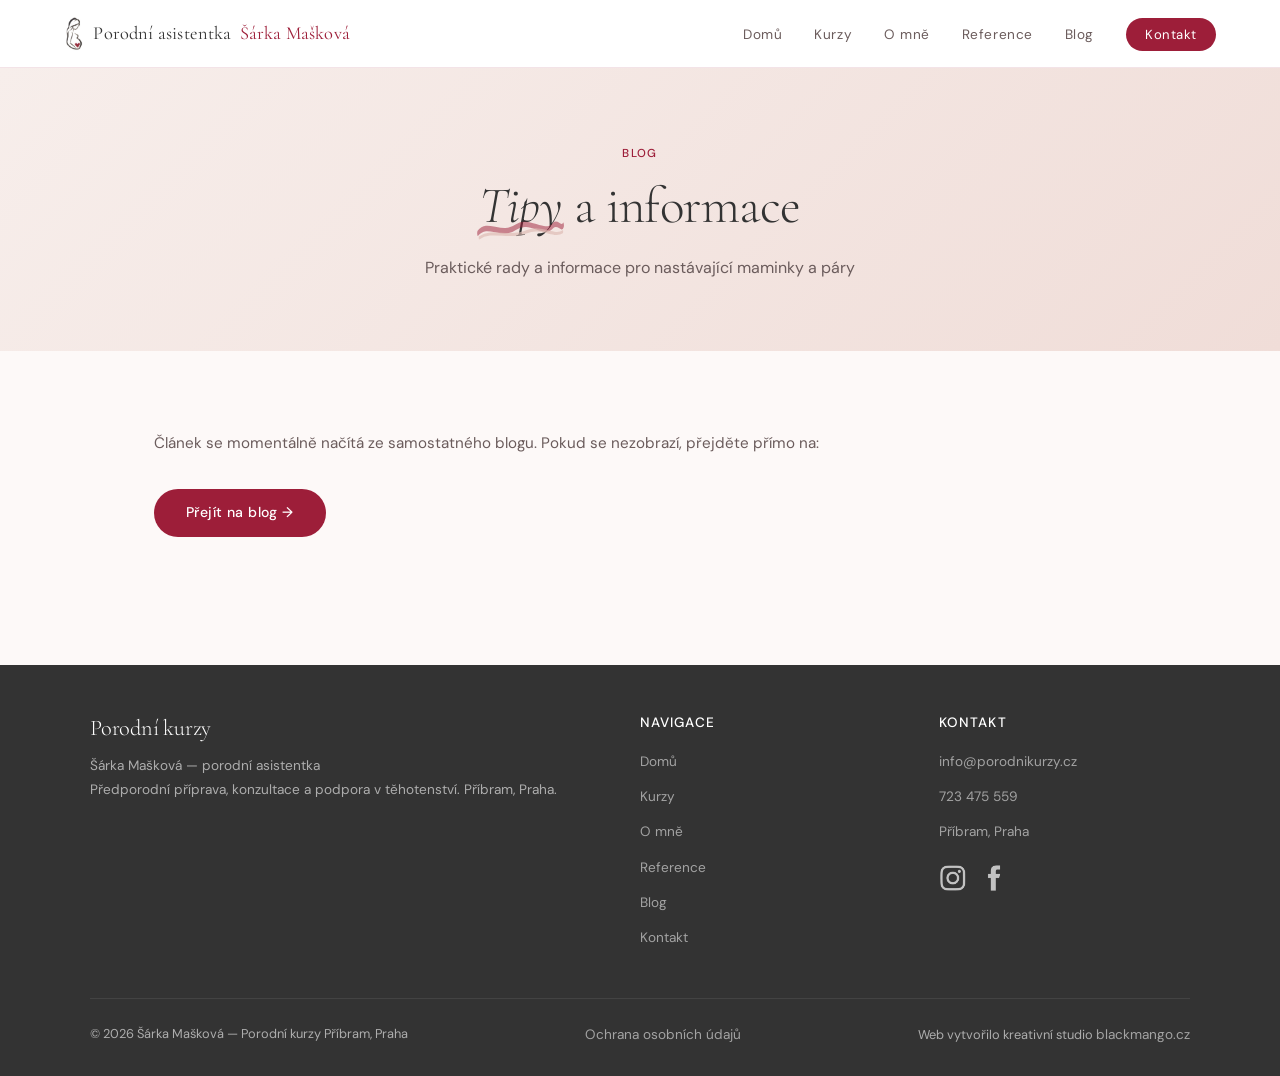
==== commit 1a0c3a5b: "zmena cen, odkaz na black mango" ====
--- a/blog/index.html
+++ b/blog/index.html
@@ -143,7 +143,7 @@
   <div class="footer-bottom">
     <span>© 2026 Šárka Mašková — Porodní kurzy Příbram, Praha</span>
     <a href="/gdpr" style="color:rgba(255,255,255,0.55);text-decoration:none">Ochrana osobních údajů</a>
-    <span>porodnikurzy.cz</span>
+    <span>Web vytvořilo kreativní studio <a href="https://blackmango.cz" target="_blank" rel="noopener">blackmango.cz</a></span>
   </div>
 </footer>
 
